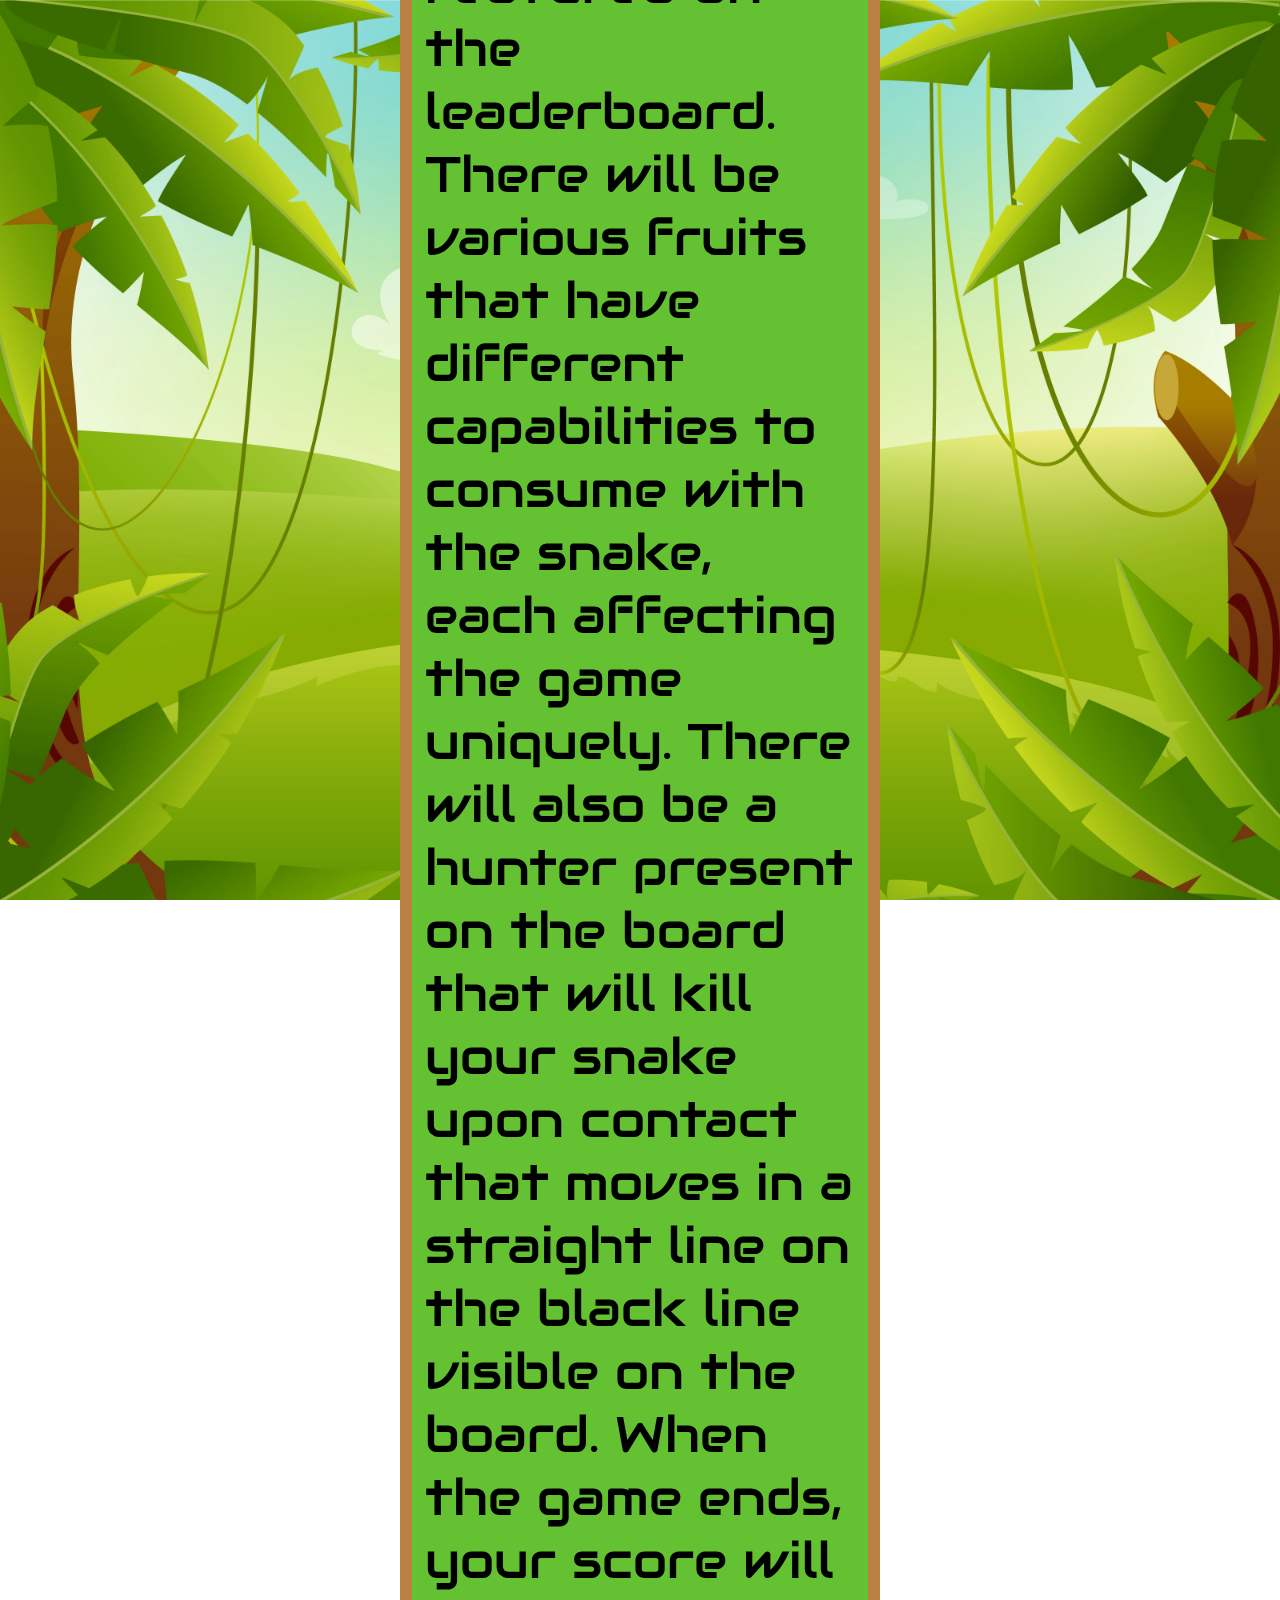
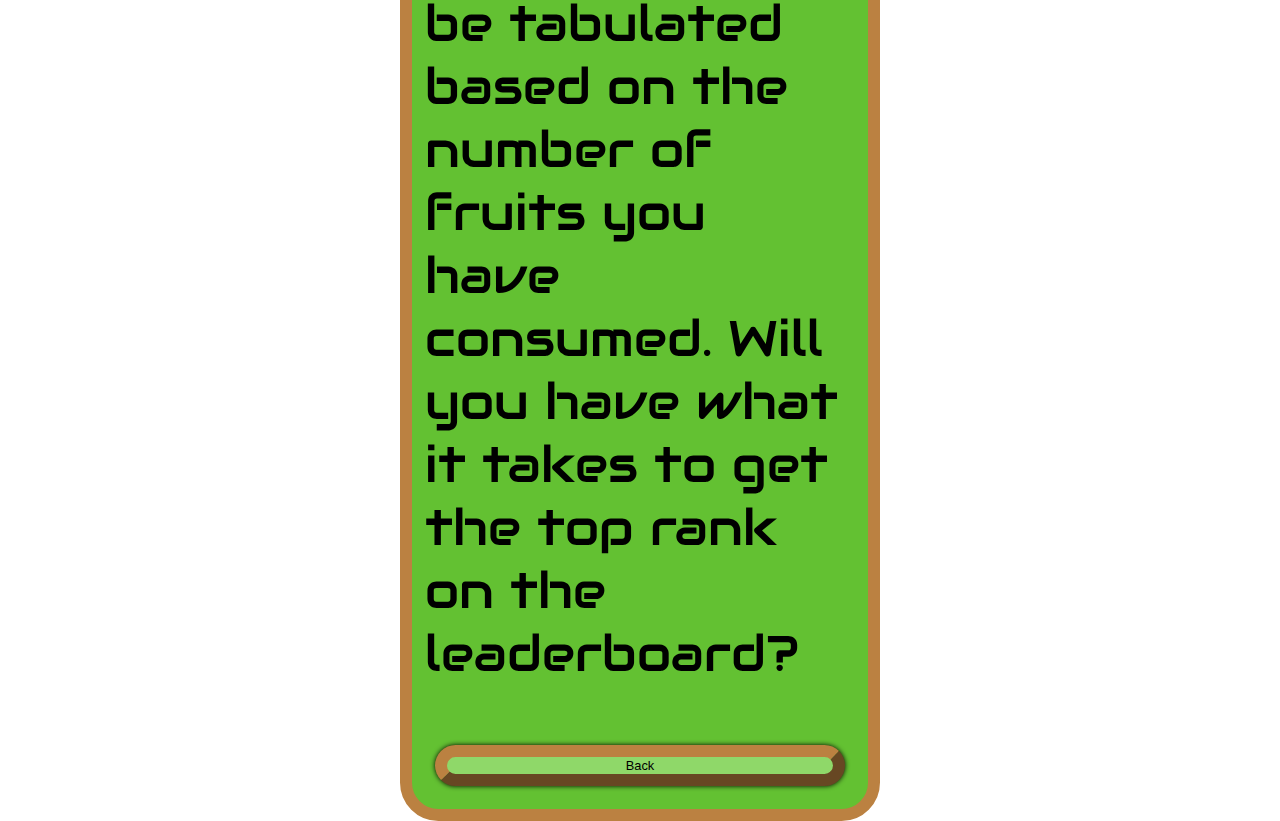
==== aboutUs.html @ 5459f6af "progress" ====
<!DOCTYPE html>
<html lang="en">
<head>
    <meta charset="UTF-8">
    <meta http-equiv="X-UA-Compatible" content="IE=edge">
    <meta name="viewport" content="width=device-width, initial-scale=1.0">
    <link rel="stylesheet" href="https://fonts.googleapis.com/css?family=Audiowide">
    <link rel="stylesheet" href="css/aboutUs.css">
    <script src="js/leaderboard.js"></script>
    <title>About Us</title>
</head>
<body>
    <div class="flexcontainer">
        <div class="block">
            <h1>Snake & Hunter</h1>
            <p>This project is a redone snake game made from html css and js. In the game, you will be able to control your snake on a 31x31 board with the goal of gaining the most points which will be featured on the leaderboard. There will be various fruits that have different capabilities to consume with the snake, each affecting the game uniquely. There will also be a hunter present on the board that will kill your snake upon contact that moves in a straight line on the black line visible on the board. When the game ends, your score will be tabulated based on the number of fruits you have consumed. Will you have what it takes to get the top rank on the leaderboard?</p>
            <button onclick="mainMenu()">Back</button>
        </div>
    </div>
</body>
</html>
---- css/aboutUs.css ----
body{
    margin: 0;
}
.flexcontainer{
    display: flex;
    width: 100vw;
    height: 100vh;
    background-image: url(/img/jungle-cartoon-background-free-vector.webp);
    background-repeat: no-repeat;
    background-size: cover;
    justify-content: center;
    align-items: center;
}

.block{
    display: flex;
    margin: 400px;
    flex-direction: column;
    background-color: #63c132;
    border: solid #bb8141;
    border-width: 1vw;
    padding: 1vw;
    border-radius: 3vw;
}

.block h1{
    font-family: "Audiowide", sans-serif;
    font-size: 100px;
    text-align: center;
}

.block p{
    font-family: "Audiowide", sans-serif;
    font-size: 50px;
}
button{
    margin: 10px;
    background-color: #8fd869;
    border-color: #bb8141;
    border-width: 1vw;
    border-radius: 3vw;
    box-shadow: 0 0 5px black;
    font-size: 1vw;
  }
  button > button:hover{
    background-color: #bb8141;
    border-color: #8fd869;
    color: white;
    text-shadow: 0 0 4px black;
  }
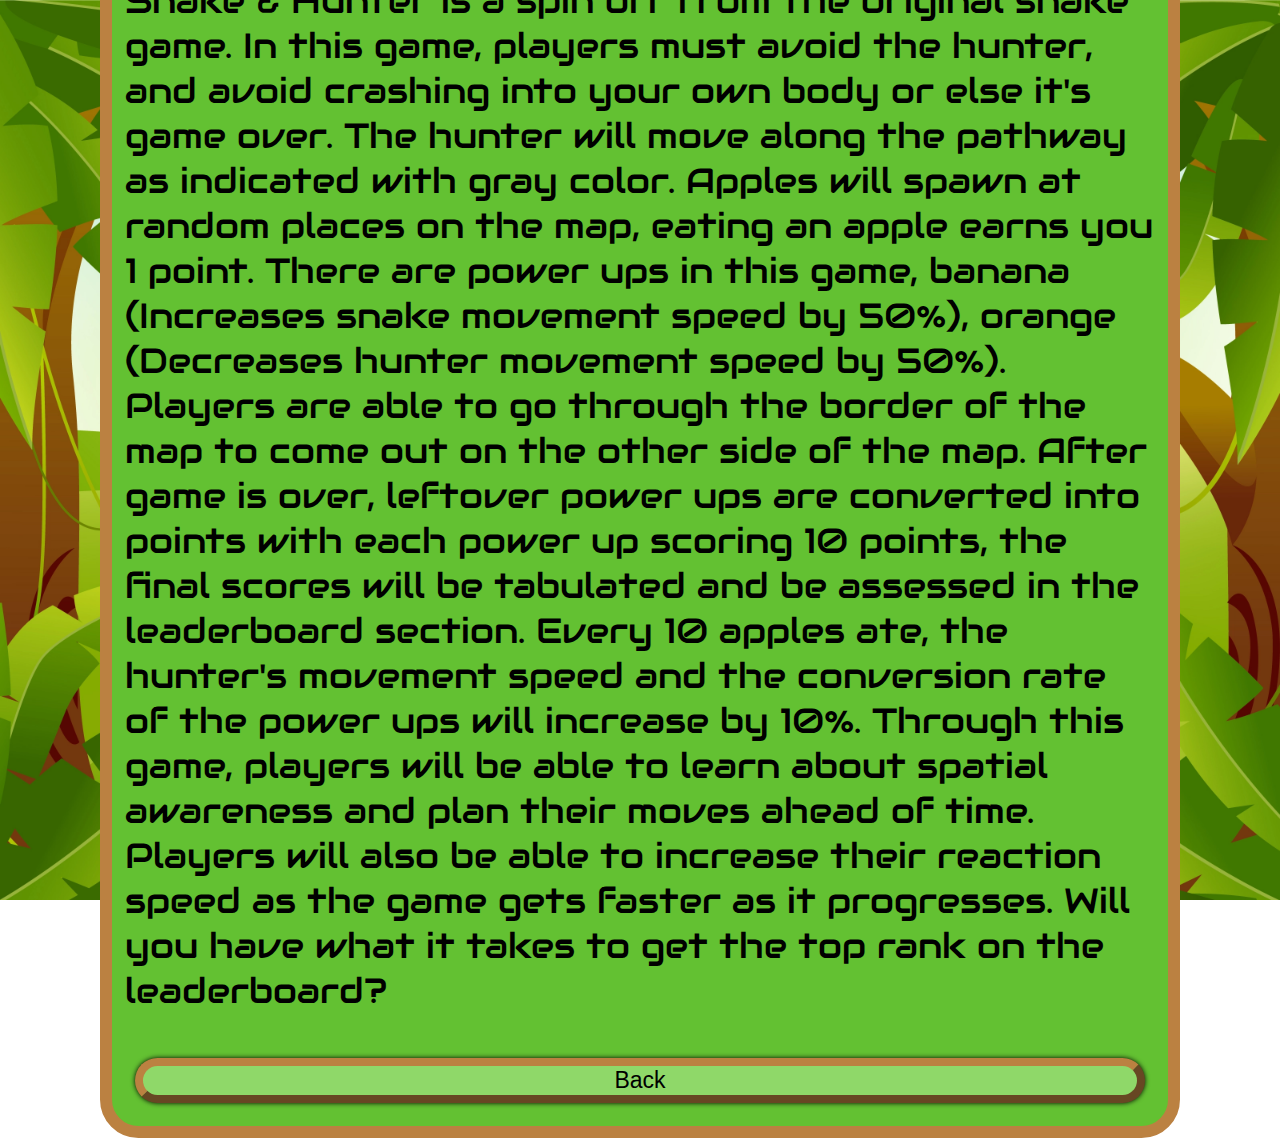
==== commit f88cb694: "Edited the content of the about us page" ====
--- a/aboutUs.html
+++ b/aboutUs.html
@@ -13,7 +13,7 @@
     <div class="flexcontainer">
         <div class="block">
             <h1>Snake & Hunter</h1>
-            <p>This project is a redone snake game made from html css and js. In the game, you will be able to control your snake on a 31x31 board with the goal of gaining the most points which will be featured on the leaderboard. There will be various fruits that have different capabilities to consume with the snake, each affecting the game uniquely. There will also be a hunter present on the board that will kill your snake upon contact that moves in a straight line on the black line visible on the board. When the game ends, your score will be tabulated based on the number of fruits you have consumed. Will you have what it takes to get the top rank on the leaderboard?</p>
+            <p>Snake & Hunter is a spin off from the original snake game. In this game, players must avoid the hunter, and avoid crashing into your own body or else it's game over. The hunter will move along the pathway as indicated with gray color. Apples will spawn at random places on the map, eating an apple earns you 1 point. There are power ups in this game, banana (Increases snake movement speed by 50%), orange (Decreases hunter movement speed by 50%). Players are able to go through the border of the map to come out on the other side of the map. After game is over, leftover power ups are converted into points with each power up scoring 10 points, the final scores will be tabulated and be assessed in the leaderboard section. Every 10 apples ate, the hunter's movement speed and the conversion rate of the power ups will increase by 10%. Through this game, players will be able to learn about spatial awareness and plan their moves ahead of time. Players will also be able to increase their reaction speed as the game gets faster as it progresses. Will you have what it takes to get the top rank on the leaderboard?</p>
             <button onclick="mainMenu()">Back</button>
         </div>
     </div>
--- a/css/aboutUs.css
+++ b/css/aboutUs.css
@@ -14,13 +14,15 @@
 
 .block{
     display: flex;
-    margin: 400px;
+		margin-left: 400px;
+		margin-right: 400px;
     flex-direction: column;
     background-color: #63c132;
     border: solid #bb8141;
     border-width: 1vw;
     padding: 1vw;
     border-radius: 3vw;
+    object-fit: contain;
 }
 
 .block h1{
@@ -37,14 +39,89 @@
     margin: 10px;
     background-color: #8fd869;
     border-color: #bb8141;
-    border-width: 1vw;
+    border-width: 0.7vw;
     border-radius: 3vw;
     box-shadow: 0 0 5px black;
-    font-size: 1vw;
+    font-size: 1.5vw;
   }
   button > button:hover{
     background-color: #bb8141;
     border-color: #8fd869;
     color: white;
     text-shadow: 0 0 4px black;
-  }+  }
+
+@media(max-width: 425px) {
+	.block {
+			margin: 20px;
+			border-width: 1.5vw;
+			padding: 0.5vw;
+			border-radius: 0.75vw;
+			text-align: center;
+	}
+	.block h1 {
+			font-size: 25px;
+	}
+	.block p {
+			font-size: 20px;
+	}
+	button {
+			margin: 20px;
+			border-width: 1.5vw;
+			border-radius: 0.75vw;
+			font-size: 15px;
+	}
+}
+
+@media only screen and (min-width: 426px) and (max-width: 769px) {
+    .block {
+        border-width: 1vw;
+        padding: 1vw;
+        border-radius: 3vw;
+				margin: 50px;
+    }
+    .block h1 {
+        font-size: 50px;
+    }
+    .block p {
+        font-size: 25px;
+    }
+    button {
+        margin: 10px;
+        border-width: 0.5vw;
+        border-radius: 1.5vw;
+        font-size: 20px;
+    }
+}
+
+@media only screen and (min-width: 770px) and (max-width: 1024px) {
+	.block{
+		margin-left: 100px;
+		margin-right: 100px;
+	}
+	.block h1{
+		font-size: 60px;
+	}
+	.block p{
+		font-size: 35px;
+	}
+	button{
+		font-size: 23px;
+	}
+}
+
+@media only screen and (min-width: 1025px) and (max-width: 1440px) {
+	.block{
+		margin-left: 100px;
+		margin-right: 100px;
+	}
+	.block h1{
+		font-size: 60px;
+	}
+	.block p{
+		font-size: 35px;
+	}
+	button{
+		font-size: 23px;
+	}
+}
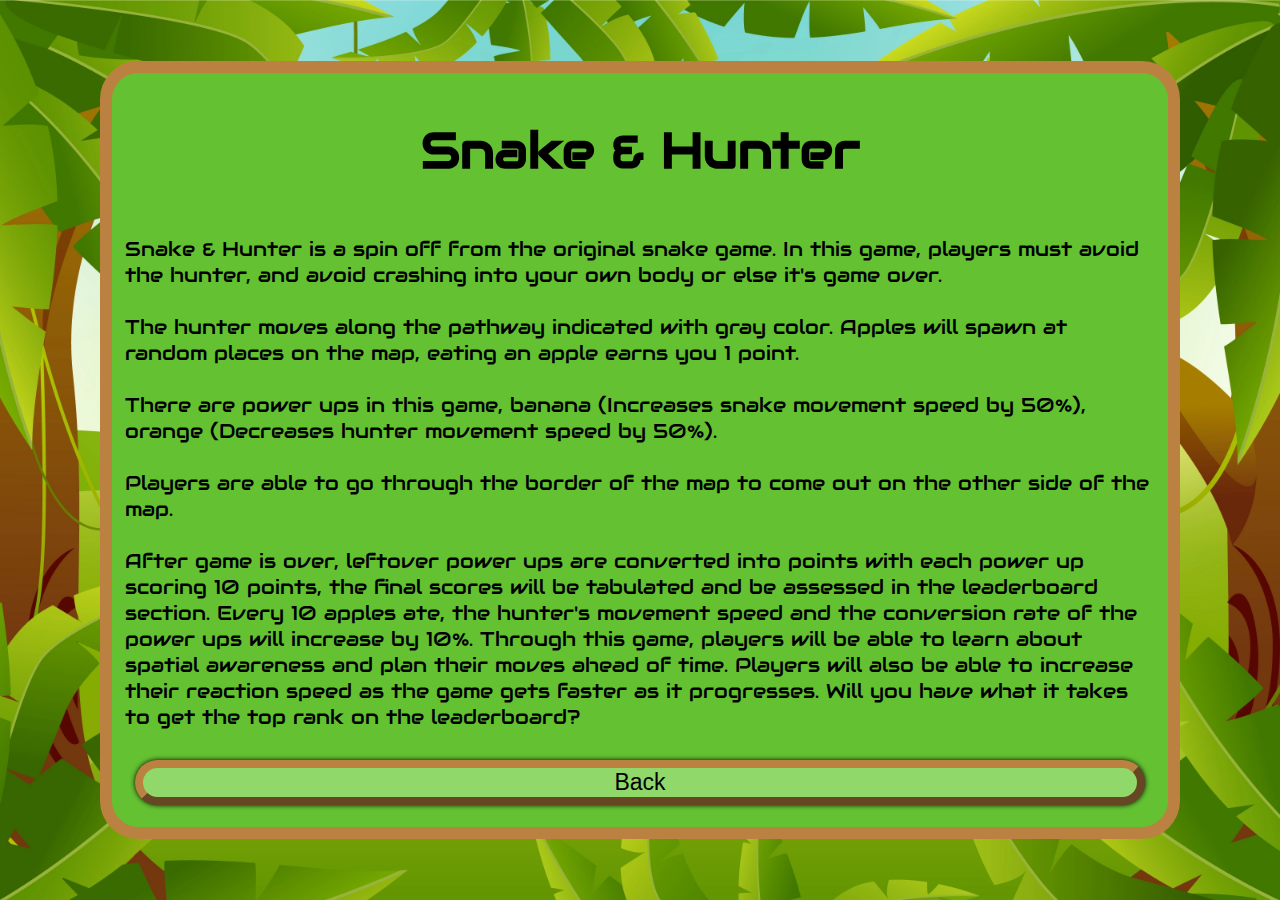
==== commit cf9934e0: "Finished toouching up on css for leaderboard" ====
--- a/aboutUs.html
+++ b/aboutUs.html
@@ -13,7 +13,13 @@
     <div class="flexcontainer">
         <div class="block">
             <h1>Snake & Hunter</h1>
-            <p>Snake & Hunter is a spin off from the original snake game. In this game, players must avoid the hunter, and avoid crashing into your own body or else it's game over. The hunter will move along the pathway as indicated with gray color. Apples will spawn at random places on the map, eating an apple earns you 1 point. There are power ups in this game, banana (Increases snake movement speed by 50%), orange (Decreases hunter movement speed by 50%). Players are able to go through the border of the map to come out on the other side of the map. After game is over, leftover power ups are converted into points with each power up scoring 10 points, the final scores will be tabulated and be assessed in the leaderboard section. Every 10 apples ate, the hunter's movement speed and the conversion rate of the power ups will increase by 10%. Through this game, players will be able to learn about spatial awareness and plan their moves ahead of time. Players will also be able to increase their reaction speed as the game gets faster as it progresses. Will you have what it takes to get the top rank on the leaderboard?</p>
+            <p>
+                Snake & Hunter is a spin off from the original snake game. In this game, players must avoid the hunter, and avoid crashing into your own body or else it's game over. <br/><br/>
+                The hunter moves along the pathway indicated with gray color. Apples will spawn at random places on the map, eating an apple earns you 1 point. <br/><br/>
+                There are power ups in this game, banana (Increases snake movement speed by 50%), orange (Decreases hunter movement speed by 50%). <br/><br/>
+                Players are able to go through the border of the map to come out on the other side of the map. <br/><br/>
+                After game is over, leftover power ups are converted into points with each power up scoring 10 points, the final scores will be tabulated and be assessed in the leaderboard section. Every 10 apples ate, the hunter's movement speed and the conversion rate of the power ups will increase by 10%. Through this game, players will be able to learn about spatial awareness and plan their moves ahead of time. Players will also be able to increase their reaction speed as the game gets faster as it progresses. Will you have what it takes to get the top rank on the leaderboard?
+            </p>
             <button onclick="mainMenu()">Back</button>
         </div>
     </div>
--- a/css/aboutUs.css
+++ b/css/aboutUs.css
@@ -51,29 +51,29 @@
     text-shadow: 0 0 4px black;
   }
 
-@media(max-width: 425px) {
+@media(max-width: 426px) {
 	.block {
-			margin: 20px;
-			border-width: 1.5vw;
-			padding: 0.5vw;
-			border-radius: 0.75vw;
-			text-align: center;
+        margin: 20px;
+        border-width: 1.5vw;
+        padding: 0.5vw;
+        border-radius: 0.75vw;
+        text-align: center;
 	}
 	.block h1 {
-			font-size: 25px;
+        font-size: 20px;
 	}
 	.block p {
-			font-size: 20px;
+        font-size: 10px;
 	}
 	button {
-			margin: 20px;
-			border-width: 1.5vw;
-			border-radius: 0.75vw;
-			font-size: 15px;
+        margin: 20px;
+        border-width: 1.5vw;
+        border-radius: 0.75vw;
+        font-size: 15px;
 	}
 }
 
-@media only screen and (min-width: 426px) and (max-width: 769px) {
+@media only screen and (min-width: 427px) and (max-width: 769px) {
     .block {
         border-width: 1vw;
         padding: 1vw;
@@ -81,10 +81,10 @@
 				margin: 50px;
     }
     .block h1 {
-        font-size: 50px;
+        font-size: 35px;
     }
     .block p {
-        font-size: 25px;
+        font-size: 15px;
     }
     button {
         margin: 10px;
@@ -100,28 +100,44 @@
 		margin-right: 100px;
 	}
 	.block h1{
-		font-size: 60px;
+		font-size: 40px;
 	}
 	.block p{
-		font-size: 35px;
+		font-size: 17px;
 	}
 	button{
 		font-size: 23px;
 	}
 }
 
-@media only screen and (min-width: 1025px) and (max-width: 1440px) {
+@media only screen and (min-width: 1025px) and (max-width: 2000px) {
 	.block{
 		margin-left: 100px;
 		margin-right: 100px;
 	}
 	.block h1{
-		font-size: 60px;
+		font-size: 50px;
 	}
 	.block p{
-		font-size: 35px;
+		font-size: 20px;
 	}
 	button{
 		font-size: 23px;
 	}
 }
+
+@media only screen and (min-width: 2001px){
+    .block{
+		margin-left: 100px;
+		margin-right: 100px;
+	}
+	.block h1{
+		font-size: 100px;
+	}
+	.block p{
+		font-size: 45px;
+	}
+	button{
+		font-size: 45px;
+	}
+}
